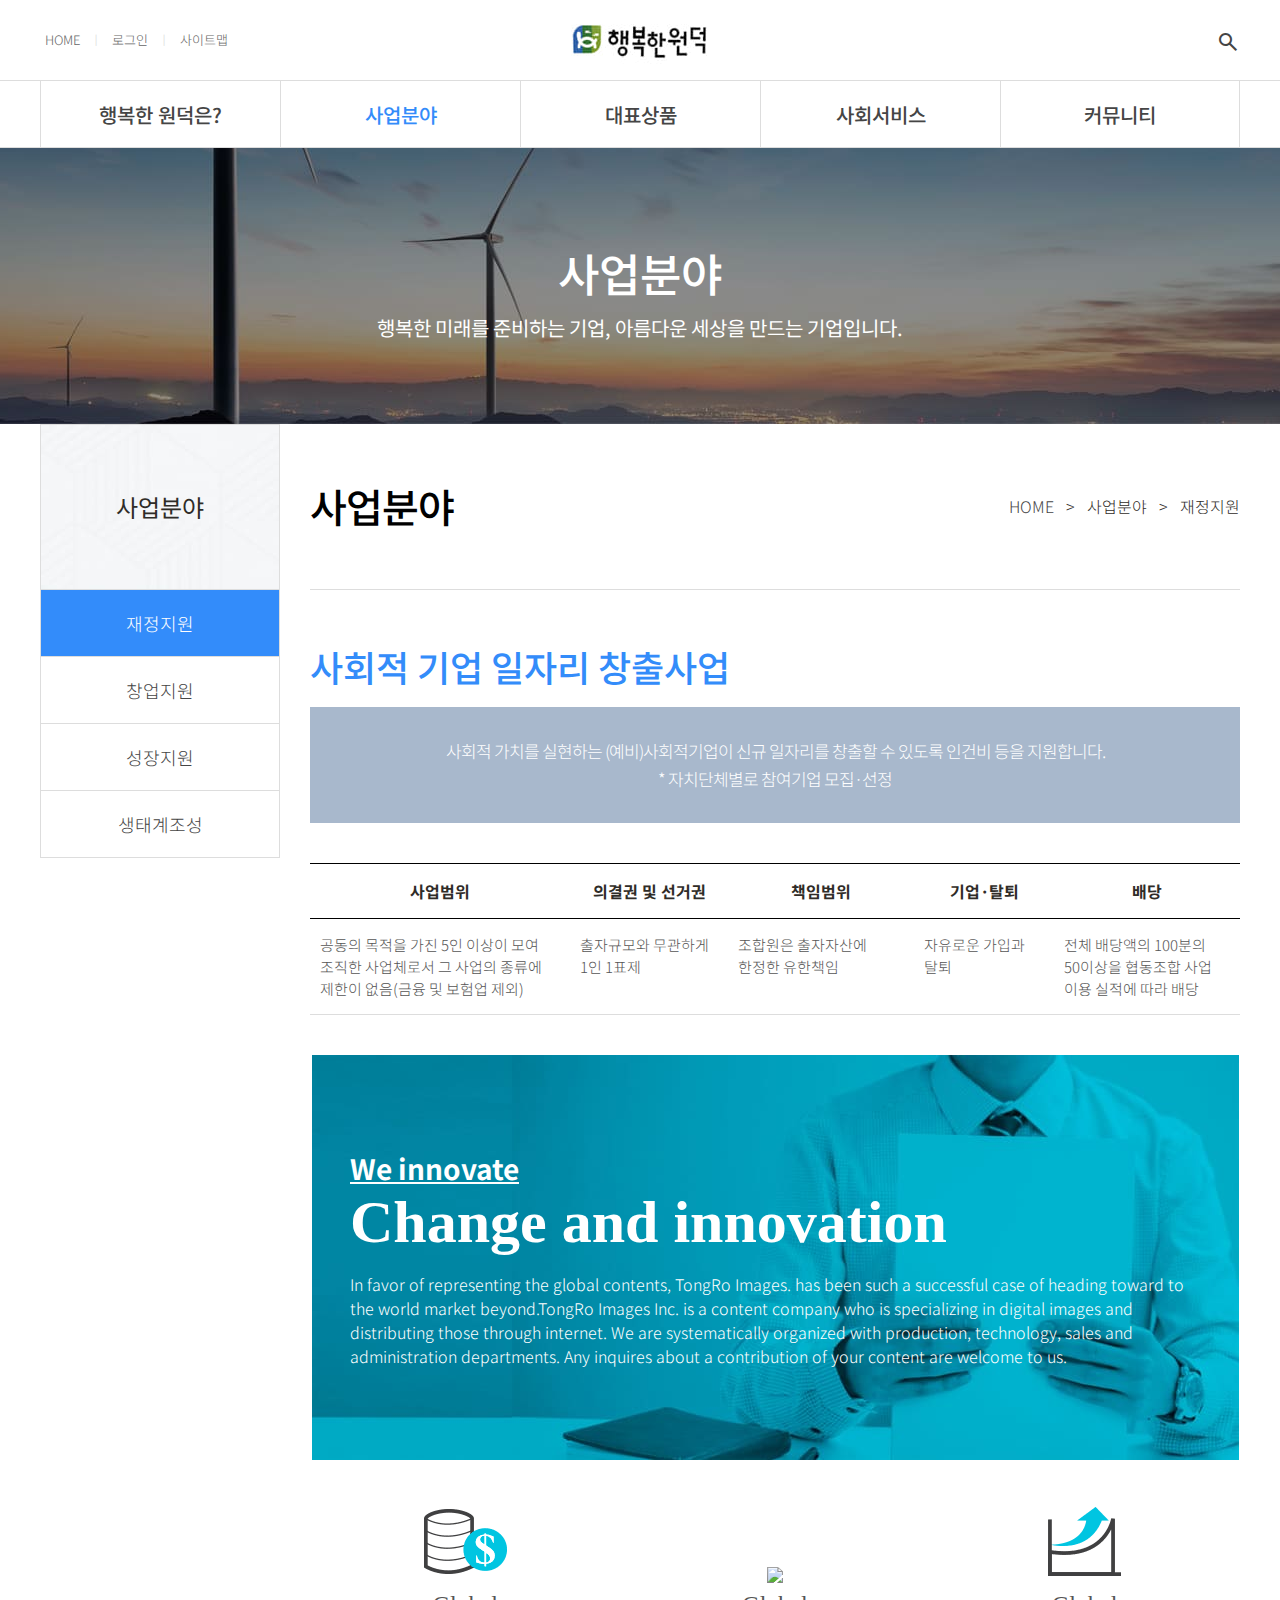
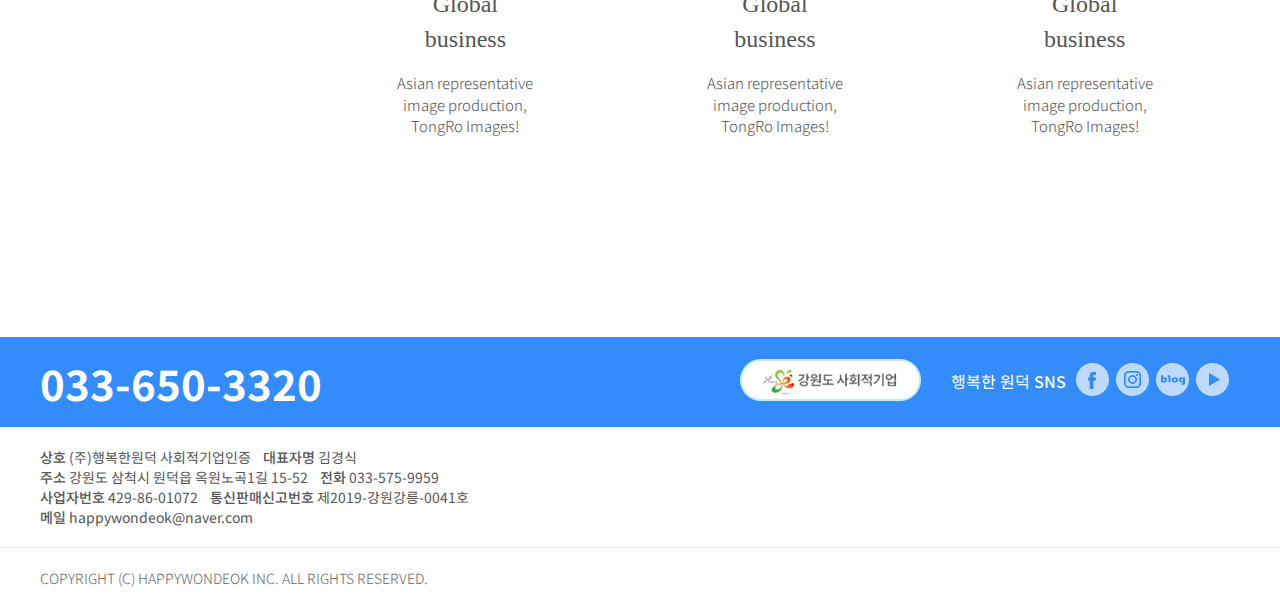
==== html/business/finance.html @ 8c74330c "Add files via upload" ====
<!DOCTYPE html>
<html lang="en">
 <head>
  <meta charset="UTF-8">
  <meta name="Generator" content="EditPlus®">
  <meta name="Author" content="">
  <meta name="Keywords" content="">
  <meta name="Description" content="">
  <title>finance</title>
  <link rel="stylesheet" href="../../css/reset.css" type="text/css">
  <link rel="stylesheet" href="https://fonts.googleapis.com/css2?family=Material+Symbols+Outlined:opsz,wght,FILL,GRAD@48,400,0,0" />
 </head>
 <body>

    <div id="wrap">
	    <!-- header -->
		<div class="header">
		    <!-- top -->
			<div class="top">
				<div class="inner">
					<h1><a href="../../index.html"><img src="../../image/logo.jpg" alt="행복한 원덕"></a></h1>
					<ul>
						<li><a href="../../index.html">HOME</a></li>
						<li>ㅣ</li>
						<li><a href="#">로그인</a></li>
						<li>ㅣ</li>
						<li><a href="#">사이트맵</a></li>
					</ul>
					<div class="search">
						<a href="#"><span class="material-symbols-outlined">search</span></a>
					</div>
				</div>
			</div>
			<!-- //top -->
			<!-- gnb -->
			<div class="gnb inner">
				<ul>
					<li><a href="../about/ceo.html">행복한 원덕은?</a></li>
					<li><a href="#" class="selected">사업분야</a></li>
					<li><a href="#">대표상품</a></li>
					<li><a href="#">사회서비스</a></li>
					<li><a href="#">커뮤니티</a></li>
				</ul>
			</div>
			<!-- //gnb -->
		</div>
		<!-- //header -->

		<!-- sub_visual -->
		<div class="sub_visual bg2">
			<div class="inner">
				<div>
					<h2>사업분야</h2>
					<p>행복한 미래를 준비하는 기업, 아름다운 세상을 만드는 기업입니다.</p>
				</div>
			</div>
		</div>
		<!-- //sub_visual -->

		<!-- sub_content -->
		<div class="sub_content">
			<!-- sub-menu -->
			<div class="sub_menu">
				<h2>사업분야</h2></h2>
				<ul>
					<li><a href="#" class="active">재정지원</a></li>
					<li><a href="#">창업지원</a></li>
					<li><a href="#">성장지원</a></li>
					<li><a href="#">생태계조성</a></li>
				</ul>
			</div>
			<!-- //sub-menu -->

			<!-- container -->
			<div class="container">
				<h2>사업분야</h2>
				<div class="location">
					<a href="#">HOME</a>&nbsp;&nbsp; &gt; &nbsp;&nbsp;사업분야&nbsp;&nbsp; &gt; &nbsp;&nbsp;재정지원
					</ul>
				</div>
				<!-- inner_content -->
				<div class="business_fnc">
					<h3>사회적 기업 일자리 창출사업</h3>
					<div class="inner_box">
						사회적 가치를 실현하는 (예비)사회적기업이 신규 일자리를 창출할 수 있도록 인건비 등을 지원합니다.
						<br>* 자치단체별로 참여기업 모집·선정
					</div>
					<table>
						<colgroup>
							<col width="28%"></col>
							<col width="17%"></col>
							<col width="20%"></col>
							<col width="15%"></col>
							<col width="20%"></col>
						</colgroup>
						<thead>
							<tr>
								<th>사업범위</th>
								<th>의결권 및 선거권</th>
								<th>책임범위</th>
								<th>기업·탈퇴</th>
								<th>배당</th>
							</tr>
						</thead>
						<tbody>
							<tr>
								<td>공동의 목적을 가진 5인 이상이 모여 조직한 사업체로서 그 사업의 종류에 제한이 없음(금융 및 보험업 제외)</td>
								<td>출자규모와 무관하게 1인 1표제</td>
								<td>조합원은 출자자산에 한정한 유한책임</td>
								<td>자유로운 가입과 탈퇴</td>
								<td>전체 배당액의 100분의 50이상을 협동조합 사업 이용 실적에 따라 배당</td>
							</tr>
						</tbody>
					</table>
					<div class="innovate">
						<div>
							<h3>We innovate</h3>
							<h4>Change and innovation</h4>
							<p>In favor of representing the global contents, TongRo Images. has been such a successful case of heading toward to the world market beyond.TongRo Images Inc. is a content company who is specializing in digital images and distributing those through internet. We are systematically organized with production, technology, sales and administration departments. Any inquires about a contribution of your content are welcome to us.</p>
						</div>
					</div>
					<ul>
						<li>
							<img src="../../image/business/globalBusiness.png">
							<p><b>Global<br>business</b></p>
							<p>Asian representative<br>image production,<br>TongRo Images!</p>
						</li>
						<li>
							<img src="../../image/business/ValueCreator.png">
							<p><b>Global<br>business</b></p>
							<p>Asian representative<br>image production,<br>TongRo Images!</p>
						</li>
						<li>
							<img src="../../image/business/growTogether.png">
							<p><b>Global<br>business</b></p>
							<p>Asian representative<br>image production,<br>TongRo Images!</p>
						</li>
					</ul>
				</div>
				<!-- inner_content -->
			</div>
			<!-- //container -->
		</div>
		<!-- //sub_content -->

		<!-- footer -->
		<div class="footer">
			<div class="sns">
				<div class="inner">
					<h3>033-650-3320</h3>
					<p><a href="#"><img src="../../image/footer_img.png" alt="강원도 사회적기업"></a></p>
					<div>
						<h4>행복한 원덕 <b>SNS</b></h4>
						<ul>
							<li>
							    <a href="#"><img src="../../image/facebook.png" alt="페이스북"></a>
							</li>
							<li>
							    <a href="#"><img src="../../image/instagram.png" alt="인스타그램"></a>
							</li>
							<li>
							    <a href="#"><img src="../../image/blog.png" alt="블로그"></a>
							</li>
							<li>
							    <a href="#"><img src="../../image/youtube.png" alt="유투브"></a>
							</li>
						</ul>
					</div>
				</div>
			</div>
			<div class="info inner">
				<ul>
					<li>
						<b>상호</b> (주)행복한원덕 사회적기업인증&nbsp;&nbsp;&nbsp;
						<b>대표자명</b> 김경식
					</li>
					<li>
						<b>주소</b> 강원도 삼척시 원덕읍 옥원노곡1길 15-52&nbsp;&nbsp;&nbsp;
						<b>전화</b> 033-575-9959
					</li>
					<li>
						<b>사업자번호</b> 429-86-01072&nbsp;&nbsp;&nbsp;
						<b>통신판매신고번호</b> 제2019-강원강릉-0041호
					</li>
					<li>
						<b>메일</b> happywondeok@naver.com&nbsp;&nbsp;&nbsp;
					</li>
				</ul>
			</div>
			<div class="copy">
				<div class="inner">copyright (c) happywondeok inc. all rights reserved.</div>
			</div>
		</div>
		<!-- //footer -->
    </div>

  
 </body>
</html>
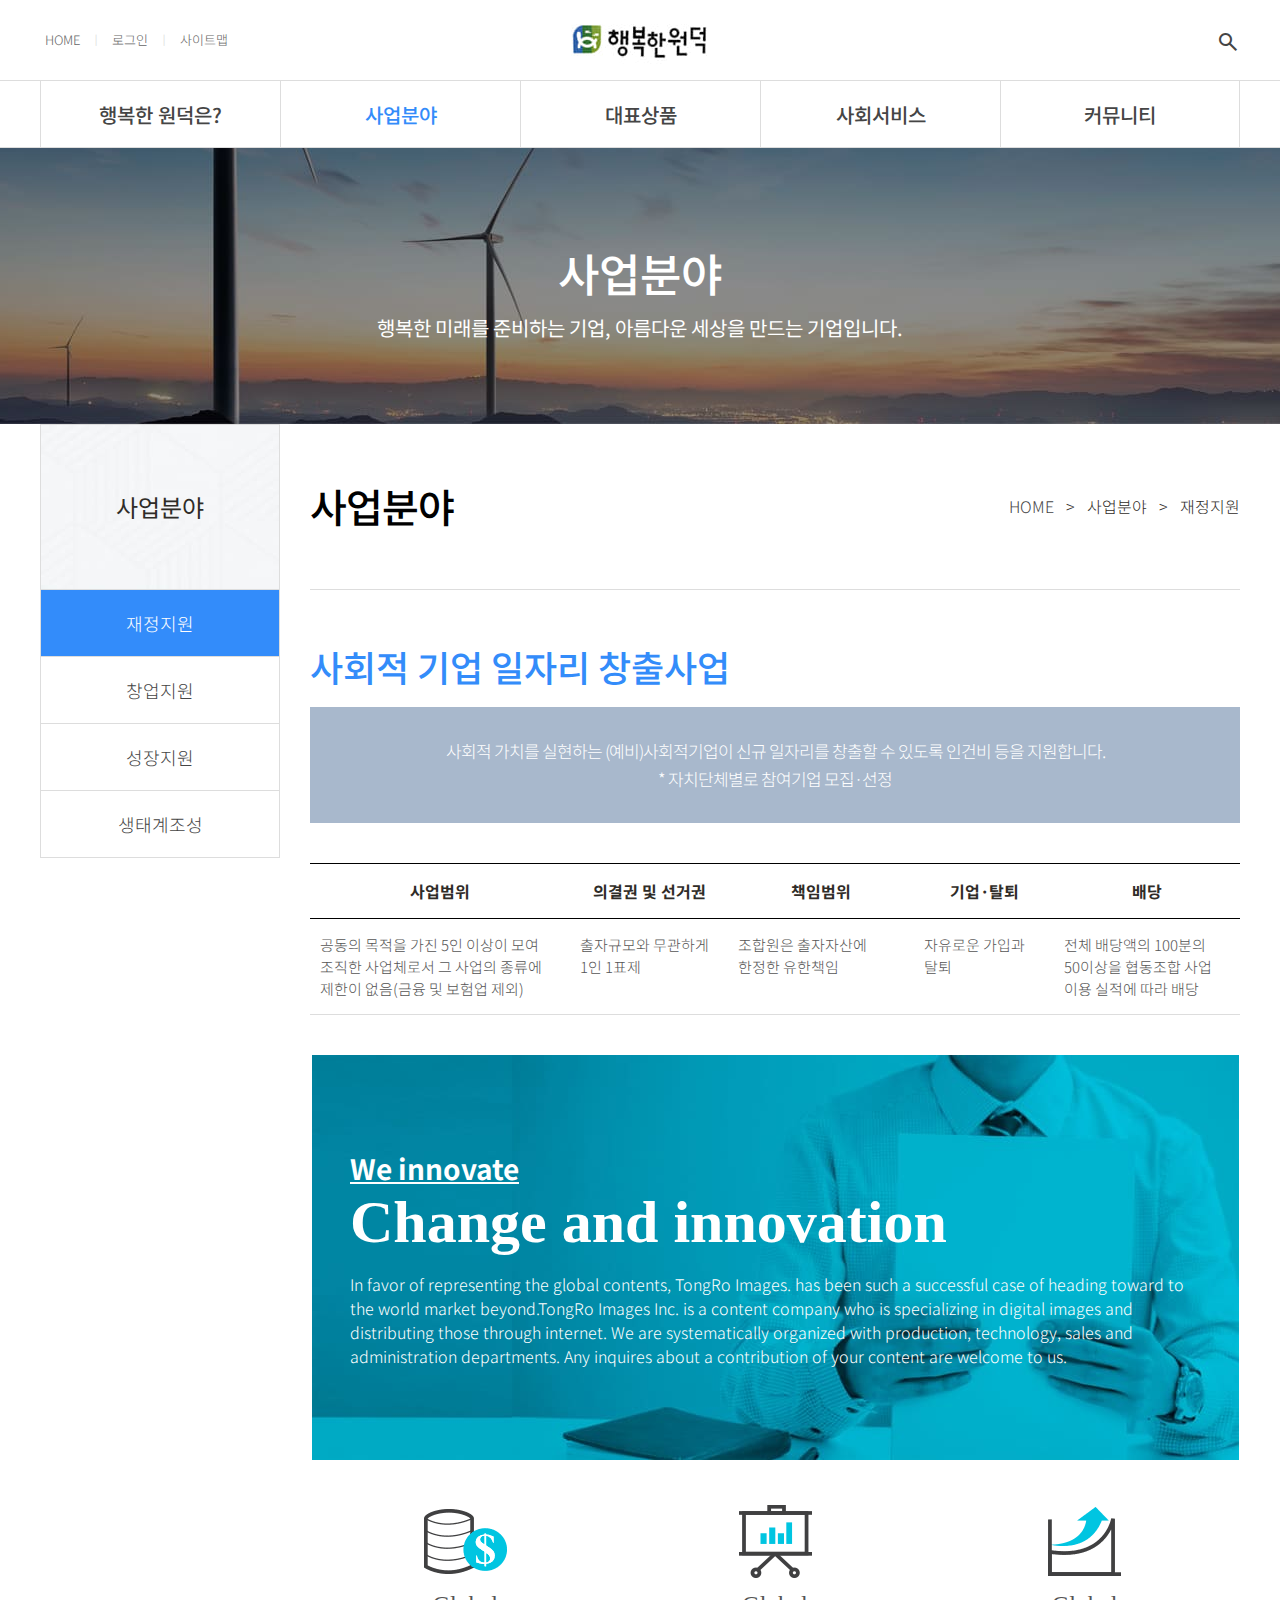
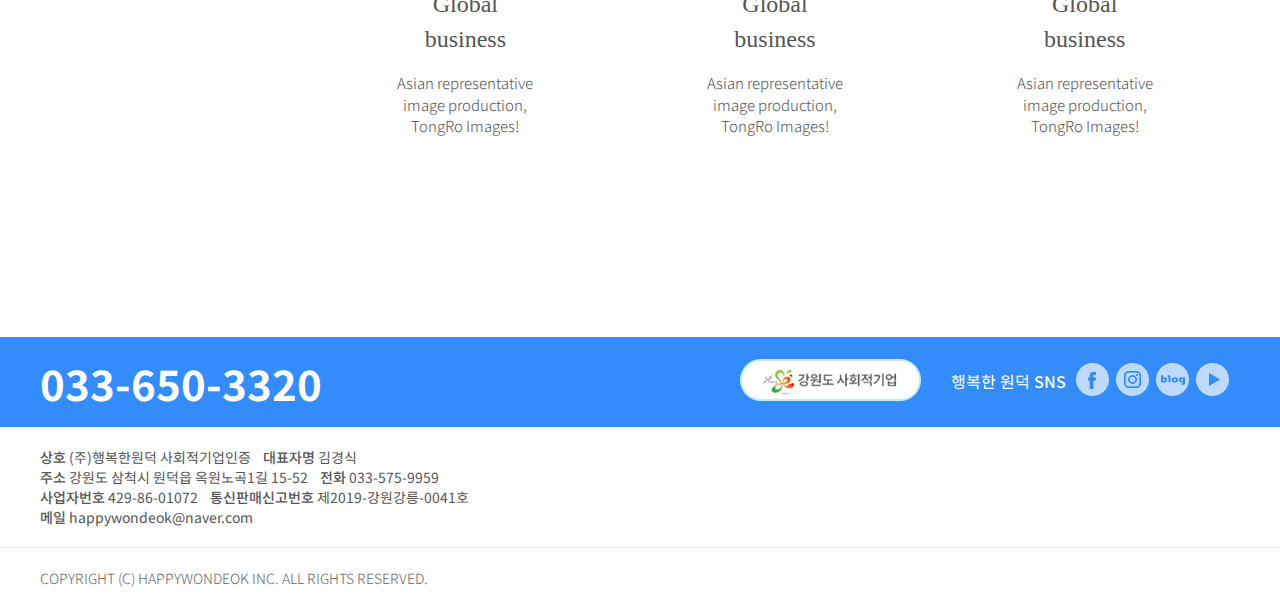
==== commit f8f7870e: "Update finance.html" ====
--- a/html/business/finance.html
+++ b/html/business/finance.html
@@ -126,7 +126,7 @@
 							<p>Asian representative<br>image production,<br>TongRo Images!</p>
 						</li>
 						<li>
-							<img src="../../image/business/ValueCreator.png">
+							<img src="../../image/business/valueCreator.png">
 							<p><b>Global<br>business</b></p>
 							<p>Asian representative<br>image production,<br>TongRo Images!</p>
 						</li>
